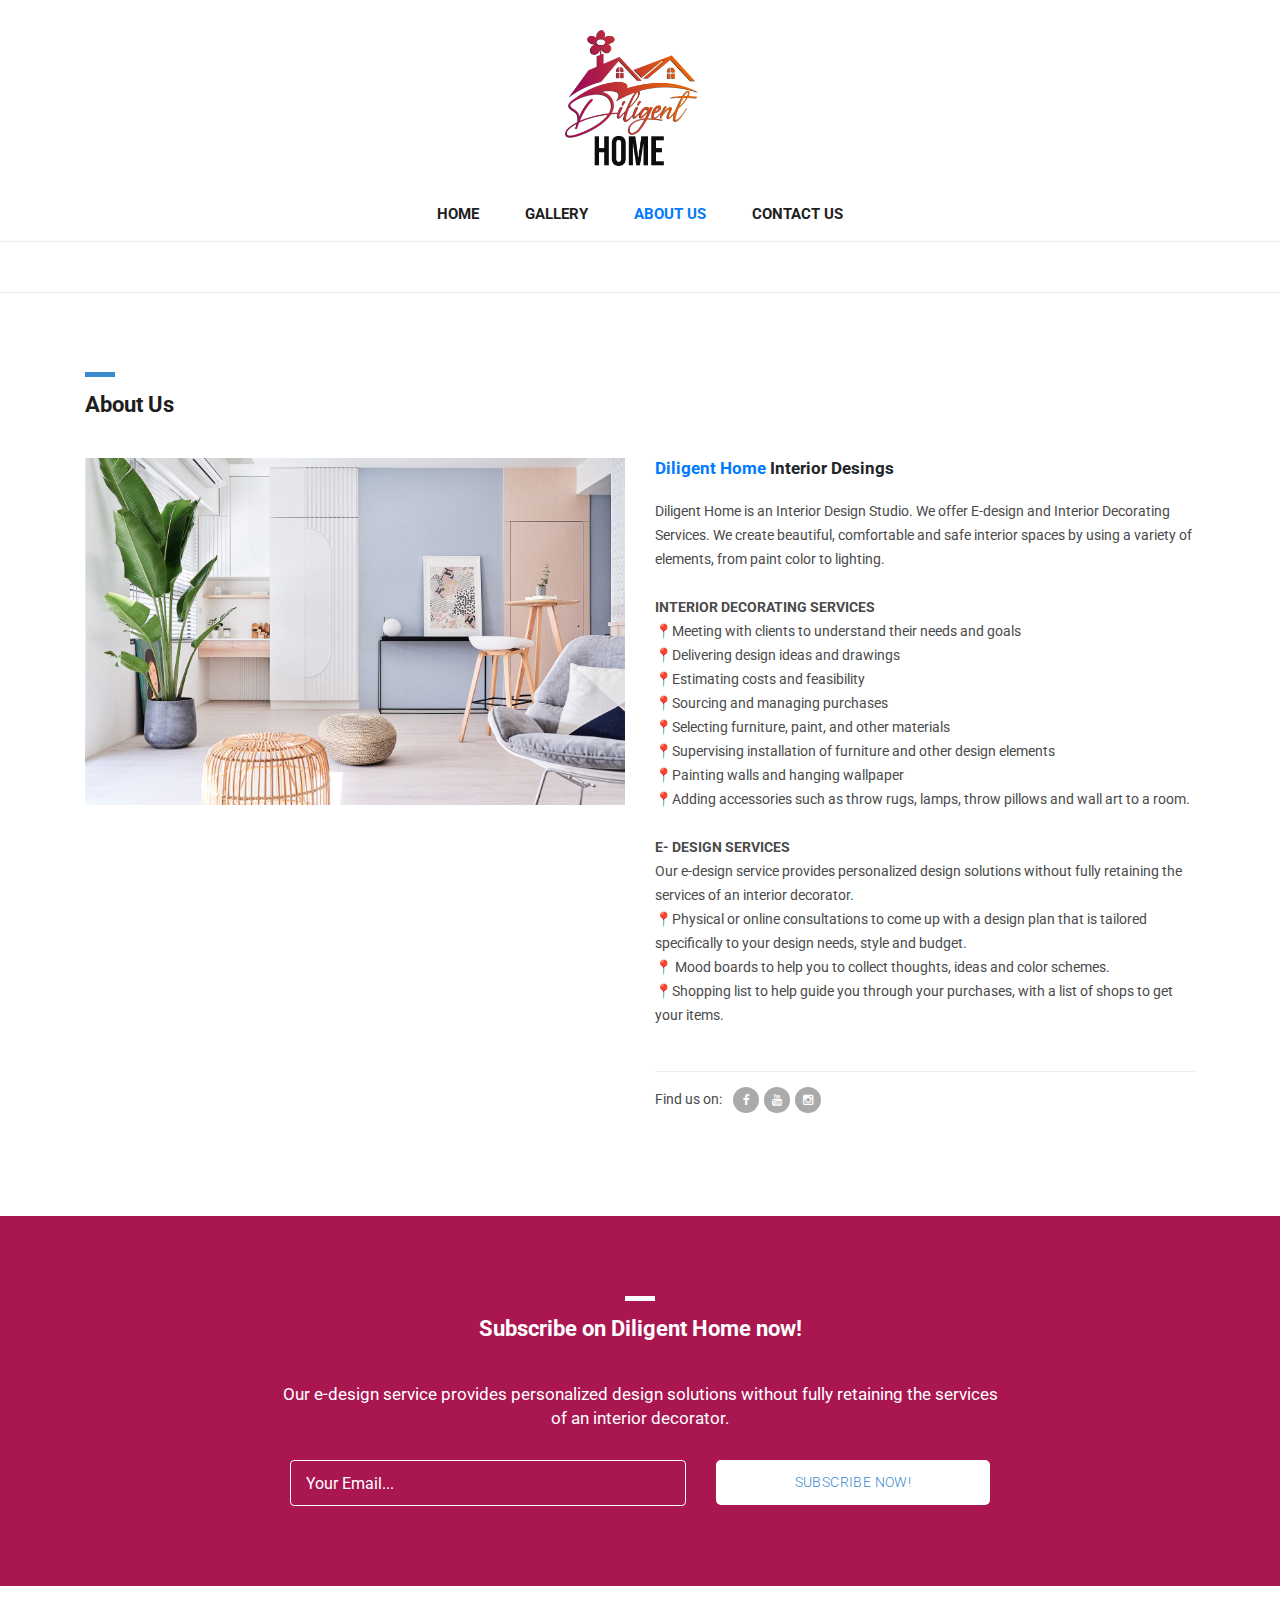
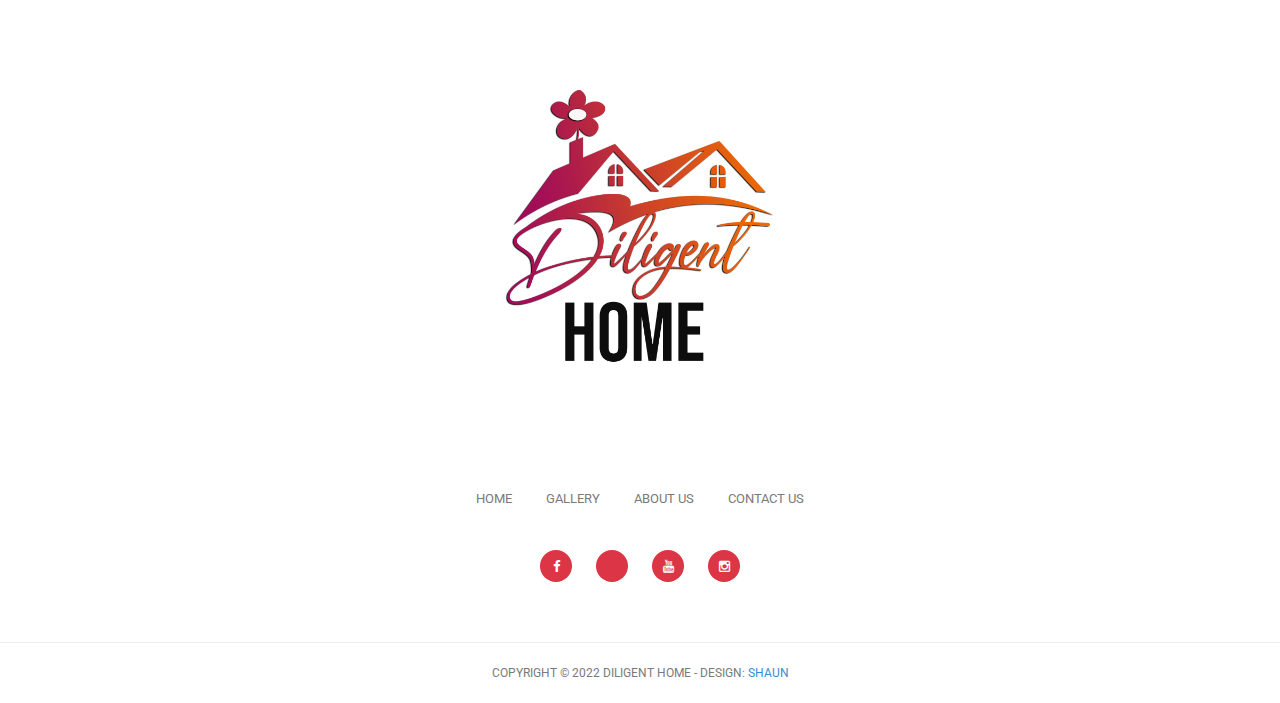
==== about.html @ 628de1bb "landingpage" ====
<!DOCTYPE html>
<html lang="en">

  <head>

    <meta charset="utf-8">
    <meta name="viewport" content="width=device-width, initial-scale=1, shrink-to-fit=no">
    <meta name="description" content="">
    <meta name="author" content="">
    <link href="https://fonts.googleapis.com/css?family=Roboto:100,300,400,500,700" rel="stylesheet">

    <title>Diligent Homes - Your cost friendly interior designer.</title>

    <!-- Bootstrap core CSS -->
    <link href="vendor/bootstrap/css/bootstrap.min.css" rel="stylesheet">


    <!-- Additional CSS Files -->
    <link rel="stylesheet" href="assets/css/fontawesome.css">
    <link rel="stylesheet" href="assets/css/tooplate-main.css">
    <link rel="stylesheet" href="assets/css/owl.css">
    <link rel="stylesheet" href="assets/css/flex-slider.css">
    <link href="assets/images/header-logo.png" rel="shortcut icon" type="image/x-icon" style="width: 70px;">
<!--
Tooplate 2114 Pixie
https://www.tooplate.com/view/2114-pixie
-->
  </head>

  <body>


    <!-- Navigation -->
    <nav class="navbar navbar-expand-lg navbar-dark bg-dark static-top">
      <div class="container">
        <a class="navbar-brand" href="#"><img src="assets/images/header-logo.png" alt="" style="width: 200px;
    margin-top: -25px;"></a>
        <button class="navbar-toggler" type="button" data-toggle="collapse" data-target="#navbarResponsive" aria-controls="navbarResponsive" aria-expanded="false" aria-label="Toggle navigation">
          <span class="navbar-toggler-icon"></span>
        </button>
        <div class="collapse navbar-collapse" id="navbarResponsive">
          <ul class="navbar-nav ml-auto">
            <li class="nav-item">
              <a class="nav-link" href="index.html">Home</a>
            </li>
            <li class="nav-item">
              <a class="nav-link" href="products.html">Gallery
                <span class="sr-only">(current)</span>
              </a>
            </li>
            <li class="nav-item active">
              <a class="nav-link" href="about.html">About Us</a>
              <span class="sr-only">(current)</span>
            </li>
            <li class="nav-item">
              <a class="nav-link" href="contact.html">Contact Us</a>
            </li>
          </ul>
        </div>
      </div>
    </nav>

    <!-- Page Content -->
    <!-- About Page Starts Here -->
    <div class="about-page">
      <div class="container">
        <div class="row">
          <div class="col-md-12">
            <div class="section-heading">
              <div class="line-dec"></div>
              <h1>About Us</h1>
            </div>
          </div>
          <div class="col-md-6">
            <div class="left-image">
              <img src="assets/images/new-10.jpg" alt="">
            </div>
          </div>
          <div class="col-md-6">
            <div class="right-content">
              <h4><a href="index.html">Diligent Home</a> Interior Desings</h4>
              <p>Diligent Home is an Interior Design Studio. We offer E-design and Interior Decorating Services. We create beautiful, comfortable and safe interior spaces by using a variety of elements, from paint color to lighting.</p>
              <br>
              <p><strong>INTERIOR DECORATING SERVICES</strong><br>
📍Meeting with clients to understand their needs and goals<br>
📍Delivering design ideas and drawings<br>
📍Estimating costs and feasibility<br>
📍Sourcing and managing purchases<br>
📍Selecting furniture, paint, and other materials<br>
📍Supervising installation of furniture and other design elements<br>
📍Painting walls and hanging wallpaper<br>
📍Adding accessories such as throw rugs, lamps, throw pillows and wall art to a room.<br>
</p>
              <br>
              <p><strong>E- DESIGN SERVICES</strong><br>
Our e-design service provides personalized design solutions without fully retaining the services of an interior decorator.<br>
📍Physical or online consultations to come up with a design plan that is tailored specifically to your design needs, style and budget.<br>
📍 Mood boards to help you to collect thoughts, ideas and color schemes.<br>
📍Shopping list to help guide you through your purchases, with a list of shops to get your items.</p>
              <br>
              <!-- <p><a rel="nofollow" href="https://www.tooplate.com/view/2114-pixie">Pixie HTML Template</a> can be converted into your desired CMS theme. You can use this Bootstrap v4.1.3 layout for any online shop. Please tell your friends about <a rel="nofollow" href="https://www.facebook.com/tooplate/">Tooplate</a>. Thank you.</p> -->
              <div class="share">
                <h6>Find us on: <span><a target="_blank" href="https://www.facebook.com/diligent.home"><i class="fa fa-facebook"></i></a><a target="_blank" href="https://bit.ly/34LnvI4"><i class="fa fa-youtube"></i></a><a target="_blank" href="http://instagram.com/diligent_home"><i class="fa fa-instagram"></i></a></span></h6>
              </div>
            </div>
          </div>
        </div>
      </div>
    </div>
    <!-- About Page Ends Here -->

    <!-- Subscribe Form Starts Here -->
    <div class="subscribe-form">
      <div class="container">
        <div class="row">
          <div class="col-md-12">
            <div class="section-heading">
              <div class="line-dec"></div>
              <h1>Subscribe on Diligent Home now!</h1>
            </div>
          </div>
          <div class="col-md-8 offset-md-2">
            <div class="main-content">
              <p>Our e-design service provides personalized design solutions without fully retaining the services of an interior decorator.</p>
              <div class="container">
                <form id="subscribe" action="" method="get">
                  <div class="row">
                    <div class="col-md-7">
                      <fieldset>
                        <input name="email" type="text" class="form-control" id="email"
                        onfocus="if(this.value == 'Your Email...') { this.value = ''; }"
                    	onBlur="if(this.value == '') { this.value = 'Your Email...';}"
                    	value="Your Email..." required="">
                      </fieldset>
                    </div>
                    <div class="col-md-5">
                      <fieldset>
                        <button type="submit" id="form-submit" class="button">Subscribe Now!</button>
                      </fieldset>
                    </div>
                  </div>
                </form>
              </div>
            </div>
          </div>
        </div>
      </div>
    </div>
    <!-- Subscribe Form Ends Here -->



    <!-- Footer Starts Here -->
    <div class="footer">
      <div class="container">
        <div class="row">
          <div class="col-md-12">
            <div class="logo">
              <img src="assets/images/header-logo.png" alt="">
            </div>
          </div>
          <div class="col-md-12">
            <div class="footer-menu">
              <ul>
                <li><a href="index.html">Home</a></li>
                <li><a href="products.html">Gallery</a></li>
                <li><a href="about.html">About Us</a></li>
                <li><a href="contact.html">Contact Us</a></li>
              </ul>
            </div>
          </div>
          <div class="col-md-12">
            <div class="social-icons">
              <ul>
                <li><a target="_blank" href="https://www.facebook.com/diligent.home"><i class="fa fa-facebook"></i></a></li>
                <li><a target="_blank" href="https://vm.tiktok.com/ZSeEJFFM6/"><i class="fa fa-tiktok"></i></a></li>
                <li><a target="_blank" href="https://bit.ly/34LnvI4"><i class="fa fa-youtube"></i></a></li>
                <li><a target="_blank" href="http://instagram.com/diligent_home"><i class="fa fa-instagram"></i></a></li>
              </ul>
            </div>
          </div>
        </div>
      </div>
    </div>
    <!-- Footer Ends Here -->


    <!-- Sub Footer Starts Here -->
    <div class="sub-footer">
      <div class="container">
        <div class="row">
          <div class="col-md-12">
            <div class="copyright-text">
              <p>Copyright &copy; 2022 Diligent Home - Design: <a target="_blank" rel="nofollow" href="https://compassionate-fermat-699624.netlify.app/">Shaun</a></p>
            </div>
          </div>
        </div>
      </div>
    </div>
    <!-- Sub Footer Ends Here -->


    <!-- Bootstrap core JavaScript -->
    <script src="vendor/jquery/jquery.min.js"></script>
    <script src="vendor/bootstrap/js/bootstrap.bundle.min.js"></script>


    <!-- Additional Scripts -->
    <script src="assets/js/custom.js"></script>
    <script src="assets/js/owl.js"></script>
    <script src="assets/js/isotope.js"></script>
    <script src="assets/js/flex-slider.js"></script>


    <script language = "text/Javascript">
      cleared[0] = cleared[1] = cleared[2] = 0; //set a cleared flag for each field
      function clearField(t){                   //declaring the array outside of the
      if(! cleared[t.id]){                      // function makes it static and global
          cleared[t.id] = 1;  // you could use true and false, but that's more typing
          t.value='';         // with more chance of typos
          t.style.color='#fff';
          }
      }
    </script>


  </body>

</html>
---- assets/css/tooplate-main.css ----
/*

Tooplate 2114 Pixie

https://www.tooplate.com/view/2114-pixie

*/

body {
	font-family: 'Roboto', sans-serif;
	transition: all 0.5s;
}
p {
	margin-bottom: 0px;
	font-size: 14px;
	color: #4a4a4a;
	line-height: 24px;
}
a {
	text-decoration: none!important;
}

.copyright-text {
	text-transform: uppercase;
}

.main-button a {
	background-color: #31ce66;
	border-radius: 5px;
	padding: 10px 15px;
	display: inline-block;
	color: #fff;
	font-size: 14px;
	text-transform: uppercase;
	font-weight: 300;
	letter-spacing: 0.4px;
	text-decoration: none;
	transition: all 0.5s;
}
.main-button a:hover {
	opacity: 0.7;
}
.section-heading {
	margin-top: 80px;
	margin-bottom: 40px;
}
.section-heading .line-dec {
	width: 30px;
	height: 5px;
	background-color: #3a8bcd;
}
.section-heading h1 {
	font-size: 22px;
	font-weight: 700;
	color: #1e1e1e;
	margin-top: 15px;
}

/* Pre Header Style */
#pre-header {
	background-color: #3a8bcd;
	text-align: center;
}
#pre-header span {
	color: #fff;
	font-size: 15px;
	padding: 10px 0px;
	display: inline-block;
}

/* Header Style */
.navbar .navbar-brand {
	text-align: center;
	width: 100%;
	position: relative;
	padding: 25px 0px;
}
.bg-dark {
	background-color: #fff!important;
	border-bottom: 1px solid #eee;
}
#navbarResponsive {
	z-index: 999;
	position: absolute;
	left: 50%;
	top: 105px;
	transform: translateX(-50%);
}
.navbar-dark .navbar-nav .nav-item {
	margin: 0px 15px;
}
.navbar-dark .navbar-nav .nav-link {
	text-transform: uppercase;
	font-size: 15px;
	font-weight: 700;
	color: #1e1e1e;
	transition: all 0.5s;
}
.navbar-dark .navbar-nav .nav-link:hover,
.navbar-dark .navbar-nav .active>.nav-link,
.navbar-dark .navbar-nav .nav-link.active,
.navbar-dark .navbar-nav .nav-link.show,
.navbar-dark .navbar-nav .show>.nav-link {
	color: #007bff;
}
.navbar:after {
	width: 100%;
	height: 1px;
	background-color: #eee;
	content: '';
	position: absolute;
	left: 0;
	bottom: -52px;
}
.navbar-dark .navbar-toggler-icon {
	background-image: none;
}
.navbar-dark .navbar-toggler {
	border-color: #dc3545;
	background-color: #dc3545;
	height: 50px;
	outline: none;
}
.navbar-dark .navbar-toggler-icon:after {
	content: '\f0c9';
	color: #FFF;
	font-size: 22px;
	line-height: 30px;
	font-family: 'FontAwesome';
}
/* Banner Style */
.banner {
	margin-top: 50px;
	background-image: url(../images/banner-bg.jpg);
	background-size: cover;
	background-repeat: no-repeat;
	padding: 150px 0px;
	background-position: center center;
}
.banner .caption {
	background-color: rgba(250,250,250,0.9);
	padding: 30px;
	max-width: 450px;
	border-radius: 15px;
  box-shadow: 5px 10px 18px #888888;
}
.banner .caption h2 {
	margin-top: 0px;
	margin-bottom: 15px;
	font-size: 24px;
	font-weight: 700;
	color: #1e1e1e;
}
.banner .caption .line-dec {
	width: 30px;
	height: 5px;
	background-color: #3a8bcd;
}
.banner .caption p {
	margin-top: 15px;
	margin-bottom: 20px;
}

/* Featured Style */
.featured-items {
	margin-bottom: 70px;
}
.featured-item {
	border-radius: 5px;
	border: 1px solid #eee;
	padding: 20px;
	transition: all 0.5s;
	border-radius: 15px;
  box-shadow: 1px 1px 9px #888888;
	margin-top: 15px;
}
.featured-item:hover {
	opacity: 0.9;
}
.featured-item img {
	width: 100%;
}
.featured-item h4 {
	font-size: 17px;
	font-weight: 700;
	color: #1e1e1e;
	margin-top: 15px;
	transition: all 0.5s;
}
.featured-item:hover h4 {
	color: #3a8bcd;
}
.featured-item h6 {
	color: #3a8bcd;
	font-size: 15px;
	font-weight: 700;
	margin-bottom: 0px;
}
.owl-theme .owl-dots {
	text-align: center;
	margin-top: 30px;
}
.owl-theme .owl-dots .owl-dot {
	outline: none;
}
.owl-theme .owl-dots .active span {
	background-color: #f70118!important;
}
.owl-theme .owl-dots .owl-dot span {
	background-color: #aaa;
	width: 8px;
	height: 8px;
	display: inline-block;
	margin: 0px 5px;
	outline: none;
}



/* Subscribe Style */
.subscribe-form {
	background-color: #a91650;
	padding: 80px 0px;
	text-align: center;
}
.subscribe-form .section-heading  {
	margin-top: 0px;
}
.subscribe-form .section-heading h1 {
	color: #fff;
}
.subscribe-form .section-heading .line-dec {
	background-color: #fff;
	margin: 0 auto;
}
.subscribe-form .main-content p {
	font-size: 17px;
	color: #fff;
	margin-bottom: 30px;
}
.subscribe-form .main-content form  {
	color: #fff;
	display: inline;
}
.subscribe-form .main-content form input {
	display: inline;
}
.subscribe-form .main-content form input {
	width: 100%;
	height: 46px;
	border: 1px solid #fff;
	background-color: transparent;
	padding-left: 15px;
	color: #fff;
	outline: none;
}
.subscribe-form .main-content form button:focus {
	color: #fff!important;
}
.subscribe-form .main-content form button {
	width: 100%;
	height: 45px;
	cursor: pointer;
	background-color: #fff;
	outline: none;
	border-radius: 5px;
	padding: 10px 15px;
	display: inline-block;
	color: #3a8bcd;
	font-size: 14px;
	text-transform: uppercase;
	font-weight: 300;
	letter-spacing: 0.4px;
	text-decoration: none;
	transition: all 0.5s;
	box-shadow: none;
	border: none;
}
.subscribe-form .main-content form button:hover {
    width: 100%;
    height: 45px;
    cursor: pointer;
    background-color: transparent;
    outline: none;
    border: 1px solid #fff;
    border-radius: 5px;
    padding: 10px 15px;
    display: inline-block;
    color: #fff;
    font-size: 14px;
    text-transform: uppercase;
    font-weight: 300;
    letter-spacing: 0.4px;
    text-decoration: none;
    transition: all 0.5s;
    box-shadow: none;
    /* border: none; */
}


/* Footer Style */
.footer {
	text-align: center;
}
.footer ul {
	padding: 0px;
	margin: 0px;
}
.footer ul li {
	list-style: none;
	display: inline-block;
}
.footer .logo img {
	max-width: 100%;
	width: 400px;
	margin-top: 60px;
	margin-bottom: 40px;
}
.footer .footer-menu {
	margin-bottom: 40px;
}
.footer .footer-menu ul li {
	margin: 0px 15px;
}
.footer .footer-menu a {
	font-size: 13px;
	color: #7a7a7a;
	text-transform: uppercase;
	transition: all 0.5s;
}
.footer .footer-menu a:hover {
	color: #3a8bcd;
	text-decoration: none;
}
.footer .social-icons {
	margin-bottom: 60px;
}
.footer .social-icons ul li {
	margin: 0px 10px;
}
.footer .social-icons a {
	width: 32px;
	height: 32px;
	color: #fff;
	background-color: #dc3545;
	text-align: center;
	display: inline-block;
	line-height: 33px;
	border-radius: 50%;
	font-size: 13px;
	transition: all 0.5s;
}
.footer .social-icons a:hover {
	background-color: #3a8bcd;
}

/* Sub Footer Style */
.sub-footer {
	border-top: 1px solid #eee;
	text-align: center;
}
.sub-footer p {
	font-size: 12px;
	color: #7a7a7a;
	line-height: 60px;
}
.sub-footer a {
	color: #3a8bcd;
	text-decoration: none;
}

/* Featured Page Style */
.featured-page {
	margin-top: 130px;
	margin-bottom: 40px;
}
.featured-page .section-heading {
	margin-top: 0px;
	margin-bottom: 0px;
}
.featured-page #filters {
	margin-top: 15px;
	text-align: right;
}
.featured .featured-item {
	margin-bottom: 30px;
	text-decoration: none;
}
.featured .featured-item h4 {
	transition: all 0.5s;
}
.featured .featured-item:hover h4 {
	color: #3a8bcd;
}
#filter button {
	outline: none;
}
#filter .btn-primary.focus,
.btn-primary:focus {
	color: #3a8bcd!important;
	box-shadow: none!important;
}
#filters .btn-primary {
	color: #1e1e1e;
	border: none;
	font-size: 15px;
	font-weight: 700;
	background-color: transparent;
}
/* Isotope Transitions
------------------------------- */
.isotope,
.isotope .item {
  -webkit-transition-duration: 0.8s;
     -moz-transition-duration: 0.8s;
      -ms-transition-duration: 0.8s;
       -o-transition-duration: 0.8s;
          transition-duration: 0.8s;
}

.isotope {
  -webkit-transition-property: height, width;
     -moz-transition-property: height, width;
      -ms-transition-property: height, width;
       -o-transition-property: height, width;
          transition-property: height, width;
}

.isotope .item {
  -webkit-transition-property: -webkit-transform, opacity;
     -moz-transition-property:    -moz-transform, opacity;
      -ms-transition-property:     -ms-transform, opacity;
       -o-transition-property:         top, left, opacity;
          transition-property:         transform, opacity;
}

.page-navigation ul {
	text-align: center;
	border-top: 1px solid #eee;
	padding: 30px  0px 0px 0px;
	margin: 0px 0px 80px 0px;
}
.page-navigation ul li {
	display: inline-block;
}
.page-navigation ul li a {
	width: 40px;
	height: 40px;
	display: inline-block;
	text-align: center;
	line-height: 38px;
	border: 1px solid #eee;
	border-radius: 5px;
	font-weight: 700;
	color: #1e1e1e;
	font-size: 15px;
	text-decoration: none;
	transition: all 0.5s;
}
.page-navigation ul li a:hover,
.page-navigation ul li.current-page a {
	background-color: #3a8bcd;
	border-color: #3a8bcd;
	color: #fff;
}



/* Single Product Style */
.single-product .product-slider {
	padding: 20px;
	border: 1px solid #eee!important;
	border-radius: 5px;
}
.flexslider {
	border: none!important;
}
#carousel {
	margin-top: 20px;
}
#carousel .slides li {
	width: 150px!important;
}
.single-product .right-content h4 {
	font-size: 17px;
	font-weight: 700;
	margin-top: 0px;
}
.single-product .right-content h6 {
	color: #3a8bcd;
	font-size: 17px;
	font-weight: 700;
	margin-top: 10px;
}
.single-product .right-content p {
	margin-top: 20px;
	margin-bottom: 30px;
}
.single-product .right-content span {
	font-size: 14px;
	color: #3a8bcd;
	font-weight: 500;
	display: inline-block;
	margin-bottom: 15px;
}
.single-product .right-content label {
	font-size: 14px;
	color: #4a4a4a;
}
.single-product .right-content .quantity-text {
	margin-left: 10px;
	width: 44px;
	height: 44px;
	line-height: 42px;
	font-size: 14px;
	font-weight: 700;
	color: #4a4a4a;
	display: inline-block;
	text-align: center;
	outline: none;
	border: 1px solid #eee;
}
.single-product .right-content .button {
	margin-left: 15px;
	cursor: pointer;
	background-color: #3a8bcd;
	outline: none;
	border-radius: 5px;
	padding: 10px 15px;
	display: inline-block;
	color: #fff;
	font-size: 14px;
	text-transform: uppercase;
	font-weight: 300;
	letter-spacing: 0.4px;
	text-decoration: none;
	transition: all 0.5s;
	box-shadow: none;
	border: none;
}
.single-product .right-content .down-content span {
	margin-bottom: 0px;
	display: inline-block;
	margin-left: 8px;
	color: #aaa;
}
.single-product .right-content .down-content span a {
	color: #aaa;
	font-weight: 400;
	margin-left: 4px;
	transition: all 0.5s;
}
.single-product .right-content .down-content span a:hover {
	color: #3a8bcd;
}
.single-product .right-content .down-content span a:hover i {
	background-color: #3a8bcd;
}
.single-product .right-content .down-content span a i {
	transition: all 0.5s;
	background-color: #aaa;
	width: 26px;
	height: 26px;
	display: inline-block;
	text-align: center;
	line-height: 26px;
	border-radius: 50%;
	color: #fff;
	font-size: 12px;
	margin-right: 5px;
}
.single-product .right-content .down-content .categories {
	border-top: 1px solid #eee;
	margin-top: 30px;
	padding: 10px 0px;
}
.single-product .right-content .down-content .share {
	border-top: 1px solid #eee;
	padding: 10px 0px;
}
.single-product .right-content .down-content h6 {
	font-size: 14px;
	color: #4a4a4a;
	font-weight: 400;
}



/* About Us Style */
.about-page {
	margin-top: 50px;
    margin-bottom: 80px;
}
.about-page .right-content h4 {
	font-size: 17px;
	font-weight: 700;
	margin-top: 0px;
	margin-bottom: 20px;
}
.about-page .left-image img {
	max-width: 100%;
}
.about-page .right-content span {
	display: inline-block;
	margin-left: 8px;
}
.about-page .right-content span a i {
	transition: all 0.5s;
	background-color: #aaa;
	width: 26px;
	height: 26px;
	display: inline-block;
	text-align: center;
	line-height: 26px;
	border-radius: 50%;
	color: #fff;
	font-size: 12px;
	margin-right: 5px;
}
.about-page .right-content .share {
	margin-top: 20px;
	border-top: 1px solid #eee;
	padding: 15px 0px;
}
.about-page .right-content h6 {
	font-size: 14px;
	color: #4a4a4a;
	font-weight: 400;
}
.about-page .right-content span a:hover i {
	background-color: #3a8bcd;
}




/* Contact Page Style */
.contact-page {
	margin-top: 50px;
    margin-bottom: 80px;
}
.contact-page .right-content input,
.contact-page .right-content textarea {
	border-radius: 0px;
	outline: none;
	box-shadow: none;
	font-size: 14px;
	margin-bottom: 30px;
}
.contact-page .right-content input {
	height: 44px;
	line-height: 44px;
}
.contact-page .right-content textarea {
	height: 200px;
	max-height: 280px;
}
.contact-page .right-content span {
	display: inline-block;
	margin-left: 8px;
}
.contact-page .right-content span a i {
	transition: all 0.5s;
	background-color: #aaa;
	width: 26px;
	height: 26px;
	display: inline-block;
	text-align: center;
	line-height: 26px;
	border-radius: 50%;
	color: #fff;
	font-size: 12px;
	margin-right: 5px;
}
.contact-page .right-content .share {
	margin-top: 30px;
	border-top: 1px solid #eee;
	padding: 15px 0px;
}
.contact-page .right-content h6 {
	font-size: 14px;
	color: #4a4a4a;
	font-weight: 400;
}
.contact-page .right-content span a:hover i {
	background-color: #3a8bcd;
}
.contact-page .right-content .button {
	cursor: pointer;
	background-color: #dc3545;
	outline: none;
	border-radius: 5px;
	padding: 10px 15px;
	display: inline-block;
	color: #fff;
	font-size: 14px;
	text-transform: uppercase;
	font-weight: 300;
	letter-spacing: 0.4px;
	text-decoration: none;
	transition: all 0.5s;
	box-shadow: none;
	border: none;
}






/* Responsive Style */
@media (max-width: 991px) {

	.subscribe-form .main-content form button {
    width: 100%;
    height: 45px;
    cursor: pointer;
    background-color: #fff;
    outline: none;
    border-radius: 5px;
    padding: 10px 15px;
    display: inline-block;
    color: #3a8bcd;
    font-size: 14px;
    text-transform: uppercase;
    font-weight: 300;
    letter-spacing: 0.4px;
    text-decoration: none;
    transition: all 0.5s;
    box-shadow: none;
    border: none;
    /* top: 10px; */
    margin-top: 14px;
	}

	.banner {
		border-top: none;
		margin-top: 0px;
	}
	.navbar .navbar-brand {
		width: auto;
	}
	.navbar:after {
		display: none;
	}
	#navbarResponsive {
	    z-index: 99999;
	    position: absolute;
	    top: 150px;
	    width: 100%;
	    text-align: center;
	    background-color: rgba(250,250,250,0.95);
	    box-shadow: 0px 10px 10px rgba(0,0,0,0.1);
	}
	.navbar-dark .navbar-nav .nav-item {
		border-bottom: 1px solid #eee;
	}
	.navbar-dark .navbar-nav .nav-item:last-child {
		border-bottom: none;
	}
	.navbar-dark .navbar-nav .nav-link {
		padding: 15px 0px;
	}
	.featured-page #filters {
		text-align: right;
	}
	.single-product .right-content {
		margin-top: 30px;
	}
	.about-page .right-content {
		margin-top: 30px;
	}
	.contact-page .right-content {
		margin-top: 30px;
	}
	.contact-page .right-content .col-md-6,
	.contact-page .right-content .col-md-12 {
		padding: 0px;
	}
	.featured-page {
		margin-top: 80px;
	}
	.about-page,
	.contact-page {
		margin-top: 0px;
	}

}

@media (max-width: 767px) {

	.subscribe-form .main-content form input.button {
		margin-top: 20px;
	}
	.featured-page #filters {
		margin-top: 15px;
		text-align: left;
	}

}
.main-button {
    margin-top: 10px;
    margin-left: 16px;
}
@media (max-width: 767px) {
	.main-button {
	    margin-top: 10px;
	    margin-left: 0px;
	}
}
---- assets/css/flex-slider.css ----
/*
 * jQuery FlexSlider v2.7.1
 * http://www.woothemes.com/flexslider/
 *
 * Copyright 2012 WooThemes
 * Free to use under the GPLv2 and later license.
 * http://www.gnu.org/licenses/gpl-2.0.html
 *
 * Contributing author: Tyler Smith (@mbmufffin)
 *
 */
/* ====================================================================================================================
 * FONT-FACE
 * ====================================================================================================================*/
@font-face {
  font-family: 'flexslider-icon';
  src: url('../fonts/flexslider-icon.eot');
  src: url('../fonts/flexslider-icon.eot?#iefix') format('embedded-opentype'), url('../fonts/flexslider-icon.woff') format('woff'), url('../fonts/flexslider-icon.ttf') format('truetype'), url('../fonts/flexslider-icon.svg#flexslider-icon') format('svg');
  font-weight: normal;
  font-style: normal;
}
/* ====================================================================================================================
 * RESETS
 * ====================================================================================================================*/
.flex-container a:hover,
.flex-slider a:hover {
  outline: none;
}
.slides,
.slides > li,
.flex-control-nav,
.flex-direction-nav {
  margin: 0;
  padding: 0;
  list-style: none;
}
.flex-pauseplay span {
  text-transform: capitalize;
}
/* ====================================================================================================================
 * BASE STYLES
 * ====================================================================================================================*/
.flexslider {
  margin: 0;
  padding: 0;
}
.flexslider .slides > li {
  display: none;
  -webkit-backface-visibility: hidden;
}
.flexslider .slides img {
  width: 100%;
  display: block;
}
.flexslider .slides:after {
  content: "\0020";
  display: block;
  clear: both;
  visibility: hidden;
  line-height: 0;
  height: 0;
}
html[xmlns] .flexslider .slides {
  display: block;
}
* html .flexslider .slides {
  height: 1%;
}
.no-js .flexslider .slides > li:first-child {
  display: block;
}
/* ====================================================================================================================
 * DEFAULT THEME
 * ====================================================================================================================*/
.flexslider {
  margin: 0;
  background: #fff;
  border: 4px solid #fff;
  position: relative;
  zoom: 1;
  -webkit-border-radius: 4px;
  -moz-border-radius: 4px;
  border-radius: 4px;
  -webkit-box-shadow: '' 0 1px 4px rgba(0, 0, 0, 0.2);
  -moz-box-shadow: '' 0 1px 4px rgba(0, 0, 0, 0.2);
  -o-box-shadow: '' 0 1px 4px rgba(0, 0, 0, 0.2);
  box-shadow: '' 0 1px 4px rgba(0, 0, 0, 0.2);
}
.flexslider .slides {
  zoom: 1;
}
.flexslider .slides img {
  height: auto;
  -moz-user-select: none;
}
.flex-viewport {
  max-height: 2000px;
  -webkit-transition: all 1s ease;
  -moz-transition: all 1s ease;
  -ms-transition: all 1s ease;
  -o-transition: all 1s ease;
  transition: all 1s ease;
}
.loading .flex-viewport {
  max-height: 300px;
}
@-moz-document url-prefix() {
  .loading .flex-viewport {
    max-height: none;
  }
}
.carousel li {
  margin-right: 5px;
}
.flex-direction-nav {
  *height: 0;
}
.flex-direction-nav a {
  text-decoration: none;
  display: block;
  width: 40px;
  height: 40px;
  line-height: 40px;
  margin: -20px 0 0;
  position: absolute;
  top: 50%;
  z-index: 10;
  overflow: hidden;
  opacity: 0;
  cursor: pointer;
  color: rgba(0, 0, 0, 0.8);
  text-shadow: 1px 1px 0 rgba(255, 255, 255, 0.3);
  -webkit-transition: all 0.3s ease-in-out;
  -moz-transition: all 0.3s ease-in-out;
  -ms-transition: all 0.3s ease-in-out;
  -o-transition: all 0.3s ease-in-out;
  transition: all 0.3s ease-in-out;
}
.flex-direction-nav a:before {
  font-family: "flexslider-icon";
  font-size: 26px;
  display: inline-block;
  content: '\f001';
  color: rgba(0, 0, 0, 0.8);
  text-shadow: 1px 1px 0 rgba(255, 255, 255, 0.3);
}
.flex-direction-nav a.flex-next:before {
  content: '\f002';
}
.flex-direction-nav .flex-prev {
  left: -50px;
}
.flex-direction-nav .flex-next {
  right: -50px;
  text-align: right;
}
.flexslider:hover .flex-direction-nav .flex-prev {
  opacity: 0.7;
  left: 10px;
}
.flexslider:hover .flex-direction-nav .flex-prev:hover {
  opacity: 1;
}
.flexslider:hover .flex-direction-nav .flex-next {
  opacity: 0.7;
  right: 10px;
}
.flexslider:hover .flex-direction-nav .flex-next:hover {
  opacity: 1;
}
.flex-direction-nav .flex-disabled {
  opacity: 0!important;
  filter: alpha(opacity=0);
  cursor: default;
  z-index: -1;
}
.flex-pauseplay a {
  display: block;
  width: 20px;
  height: 20px;
  position: absolute;
  bottom: 5px;
  left: 10px;
  opacity: 0.8;
  z-index: 10;
  overflow: hidden;
  cursor: pointer;
  color: #000;
}
.flex-pauseplay a:before {
  font-family: "flexslider-icon";
  font-size: 20px;
  display: inline-block;
  content: '\f004';
}
.flex-pauseplay a:hover {
  opacity: 1;
}
.flex-pauseplay a.flex-play:before {
  content: '\f003';
}
.flex-control-nav {
  width: 100%;
  position: absolute;
  bottom: -40px;
  text-align: center;
}
.flex-control-nav li {
  margin: 0 6px;
  display: inline-block;
  zoom: 1;
  *display: inline;
}
.flex-control-paging li a {
  width: 11px;
  height: 11px;
  display: block;
  background: #666;
  background: rgba(0, 0, 0, 0.5);
  cursor: pointer;
  text-indent: -9999px;
  -webkit-box-shadow: inset 0 0 3px rgba(0, 0, 0, 0.3);
  -moz-box-shadow: inset 0 0 3px rgba(0, 0, 0, 0.3);
  -o-box-shadow: inset 0 0 3px rgba(0, 0, 0, 0.3);
  box-shadow: inset 0 0 3px rgba(0, 0, 0, 0.3);
  -webkit-border-radius: 20px;
  -moz-border-radius: 20px;
  border-radius: 20px;
}
.flex-control-paging li a:hover {
  background: #333;
  background: rgba(0, 0, 0, 0.7);
}
.flex-control-paging li a.flex-active {
  background: #000;
  background: rgba(0, 0, 0, 0.9);
  cursor: default;
}
.flex-control-thumbs {
  margin: 5px 0 0;
  position: static;
  overflow: hidden;
}
.flex-control-thumbs li {
  width: 25%;
  float: left;
  margin: 0;
}
.flex-control-thumbs img {
  width: 100%;
  height: auto;
  display: block;
  opacity: .7;
  cursor: pointer;
  -moz-user-select: none;
  -webkit-transition: all 1s ease;
  -moz-transition: all 1s ease;
  -ms-transition: all 1s ease;
  -o-transition: all 1s ease;
  transition: all 1s ease;
}
.flex-control-thumbs img:hover {
  opacity: 1;
}
.flex-control-thumbs .flex-active {
  opacity: 1;
  cursor: default;
}
/* ====================================================================================================================
 * RESPONSIVE
 * ====================================================================================================================*/
@media screen and (max-width: 860px) {
  .flex-direction-nav .flex-prev {
    opacity: 1;
    left: 10px;
  }
  .flex-direction-nav .flex-next {
    opacity: 1;
    right: 10px;
  }
}
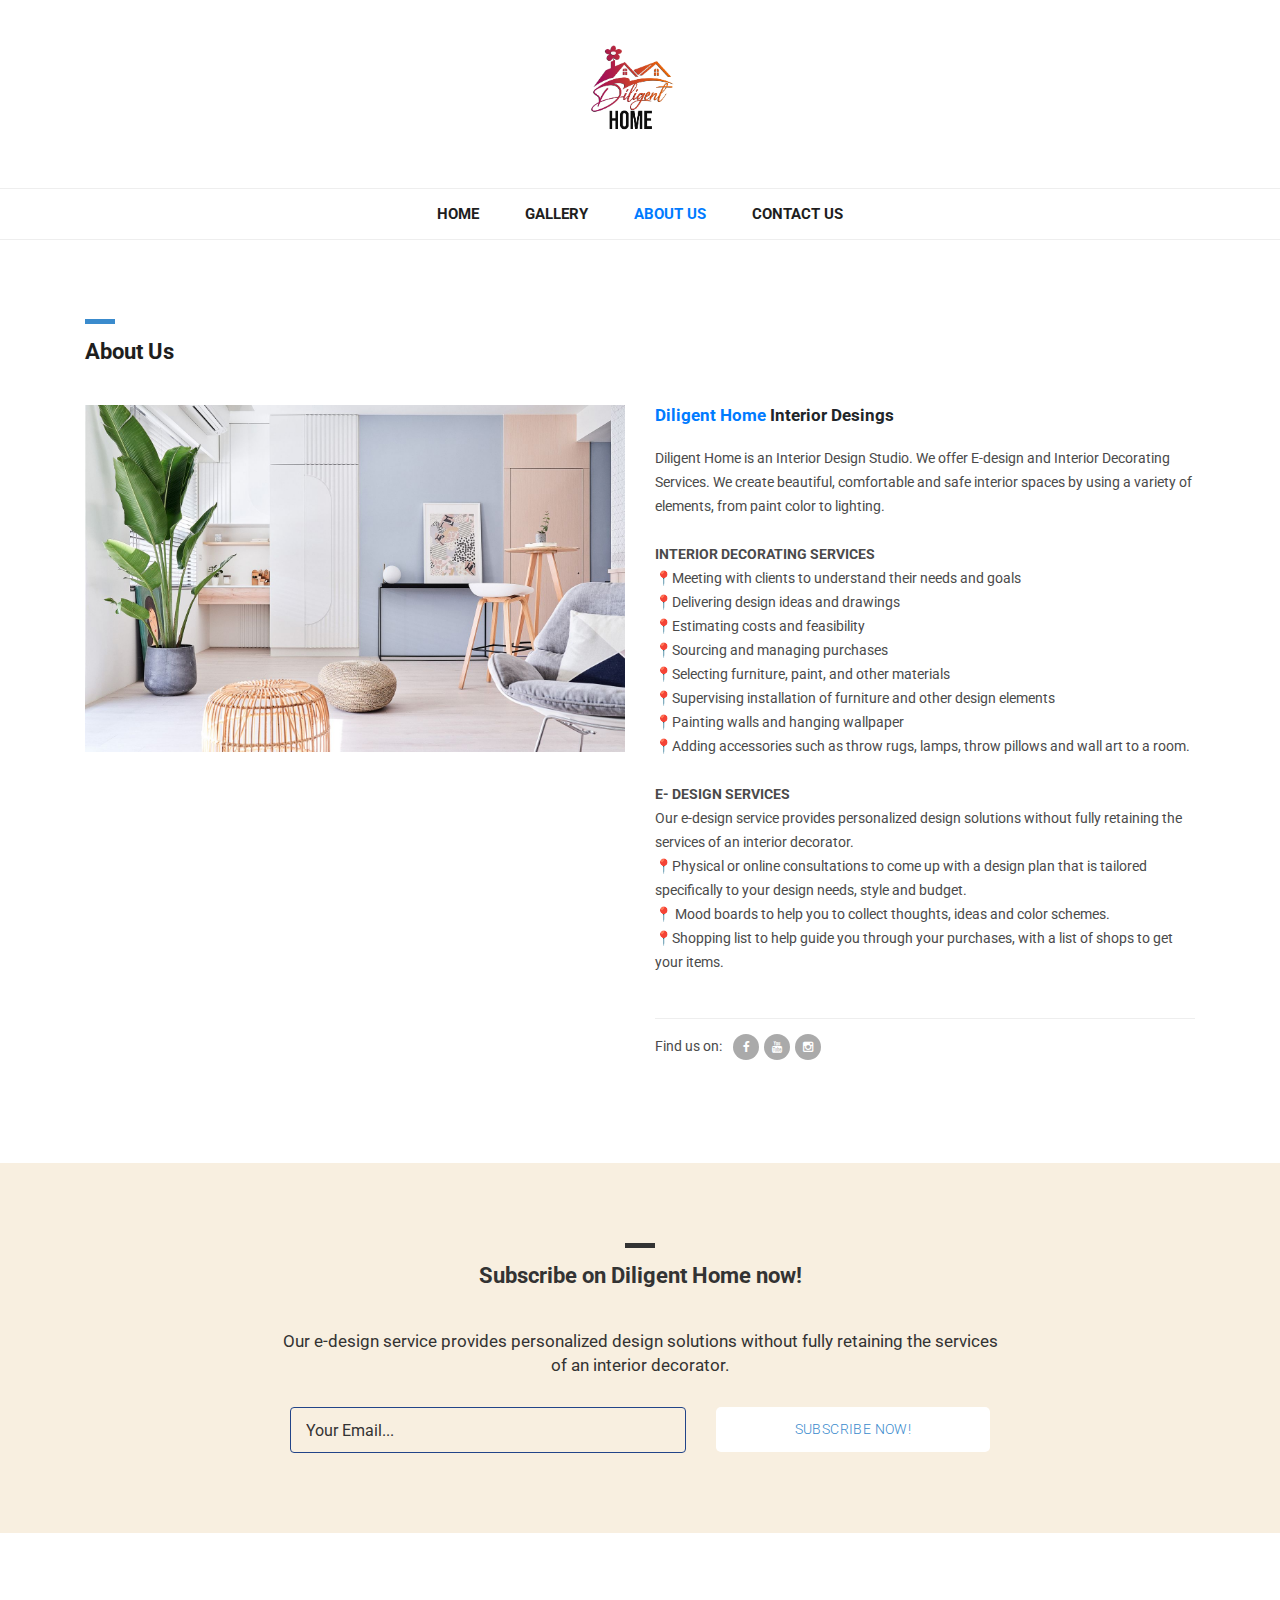
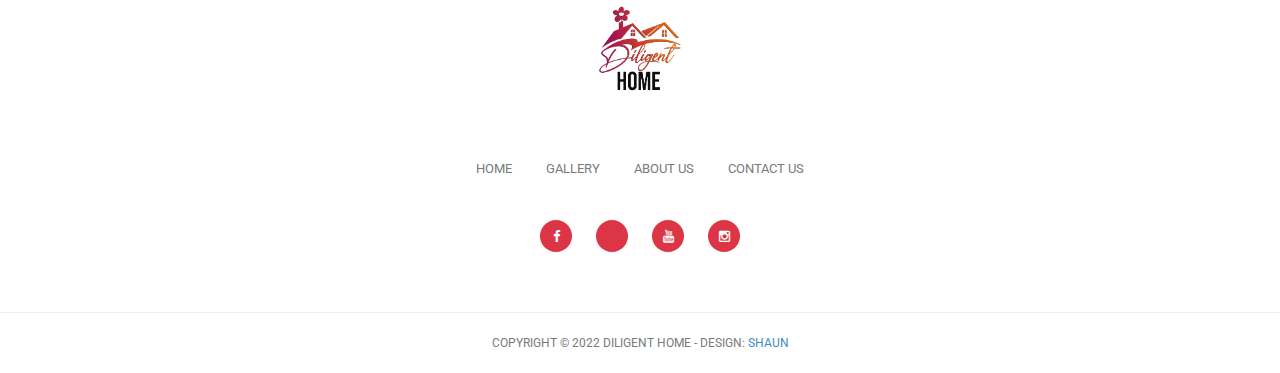
==== commit 9c4d26d2: "logo" ====
--- a/about.html
+++ b/about.html
@@ -33,8 +33,8 @@
     <!-- Navigation -->
     <nav class="navbar navbar-expand-lg navbar-dark bg-dark static-top">
       <div class="container">
-        <a class="navbar-brand" href="#"><img src="assets/images/header-logo.png" alt="" style="width: 200px;
-    margin-top: -25px;"></a>
+        <a class="navbar-brand" href="#"><img src="assets/images/header-logo.png" alt="" style="width: 123px;
+    margin-top: -1px;"></a>
         <button class="navbar-toggler" type="button" data-toggle="collapse" data-target="#navbarResponsive" aria-controls="navbarResponsive" aria-expanded="false" aria-label="Toggle navigation">
           <span class="navbar-toggler-icon"></span>
         </button>
--- a/assets/css/tooplate-main.css
+++ b/assets/css/tooplate-main.css
@@ -219,7 +219,7 @@
 
 /* Subscribe Style */
 .subscribe-form {
-	background-color: #a91650;
+	background-color: #f8efe0;
 	padding: 80px 0px;
 	text-align: center;
 }
@@ -227,15 +227,15 @@
 	margin-top: 0px;
 }
 .subscribe-form .section-heading h1 {
-	color: #fff;
+	color: #333;
 }
 .subscribe-form .section-heading .line-dec {
-	background-color: #fff;
+	background-color: #333;
 	margin: 0 auto;
 }
 .subscribe-form .main-content p {
 	font-size: 17px;
-	color: #fff;
+	color: #333;
 	margin-bottom: 30px;
 }
 .subscribe-form .main-content form  {
@@ -248,10 +248,10 @@
 .subscribe-form .main-content form input {
 	width: 100%;
 	height: 46px;
-	border: 1px solid #fff;
+	border: 1px solid #248;
 	background-color: transparent;
 	padding-left: 15px;
-	color: #fff;
+	color: #333;
 	outline: none;
 }
 .subscribe-form .main-content form button:focus {
@@ -312,7 +312,7 @@
 }
 .footer .logo img {
 	max-width: 100%;
-	width: 400px;
+	width: 123px;
 	margin-top: 60px;
 	margin-bottom: 40px;
 }
@@ -715,12 +715,12 @@
     width: 100%;
     height: 45px;
     cursor: pointer;
-    background-color: #fff;
+    background-color: #e93d16;
     outline: none;
     border-radius: 5px;
     padding: 10px 15px;
     display: inline-block;
-    color: #3a8bcd;
+    color: #fff;
     font-size: 14px;
     text-transform: uppercase;
     font-weight: 300;
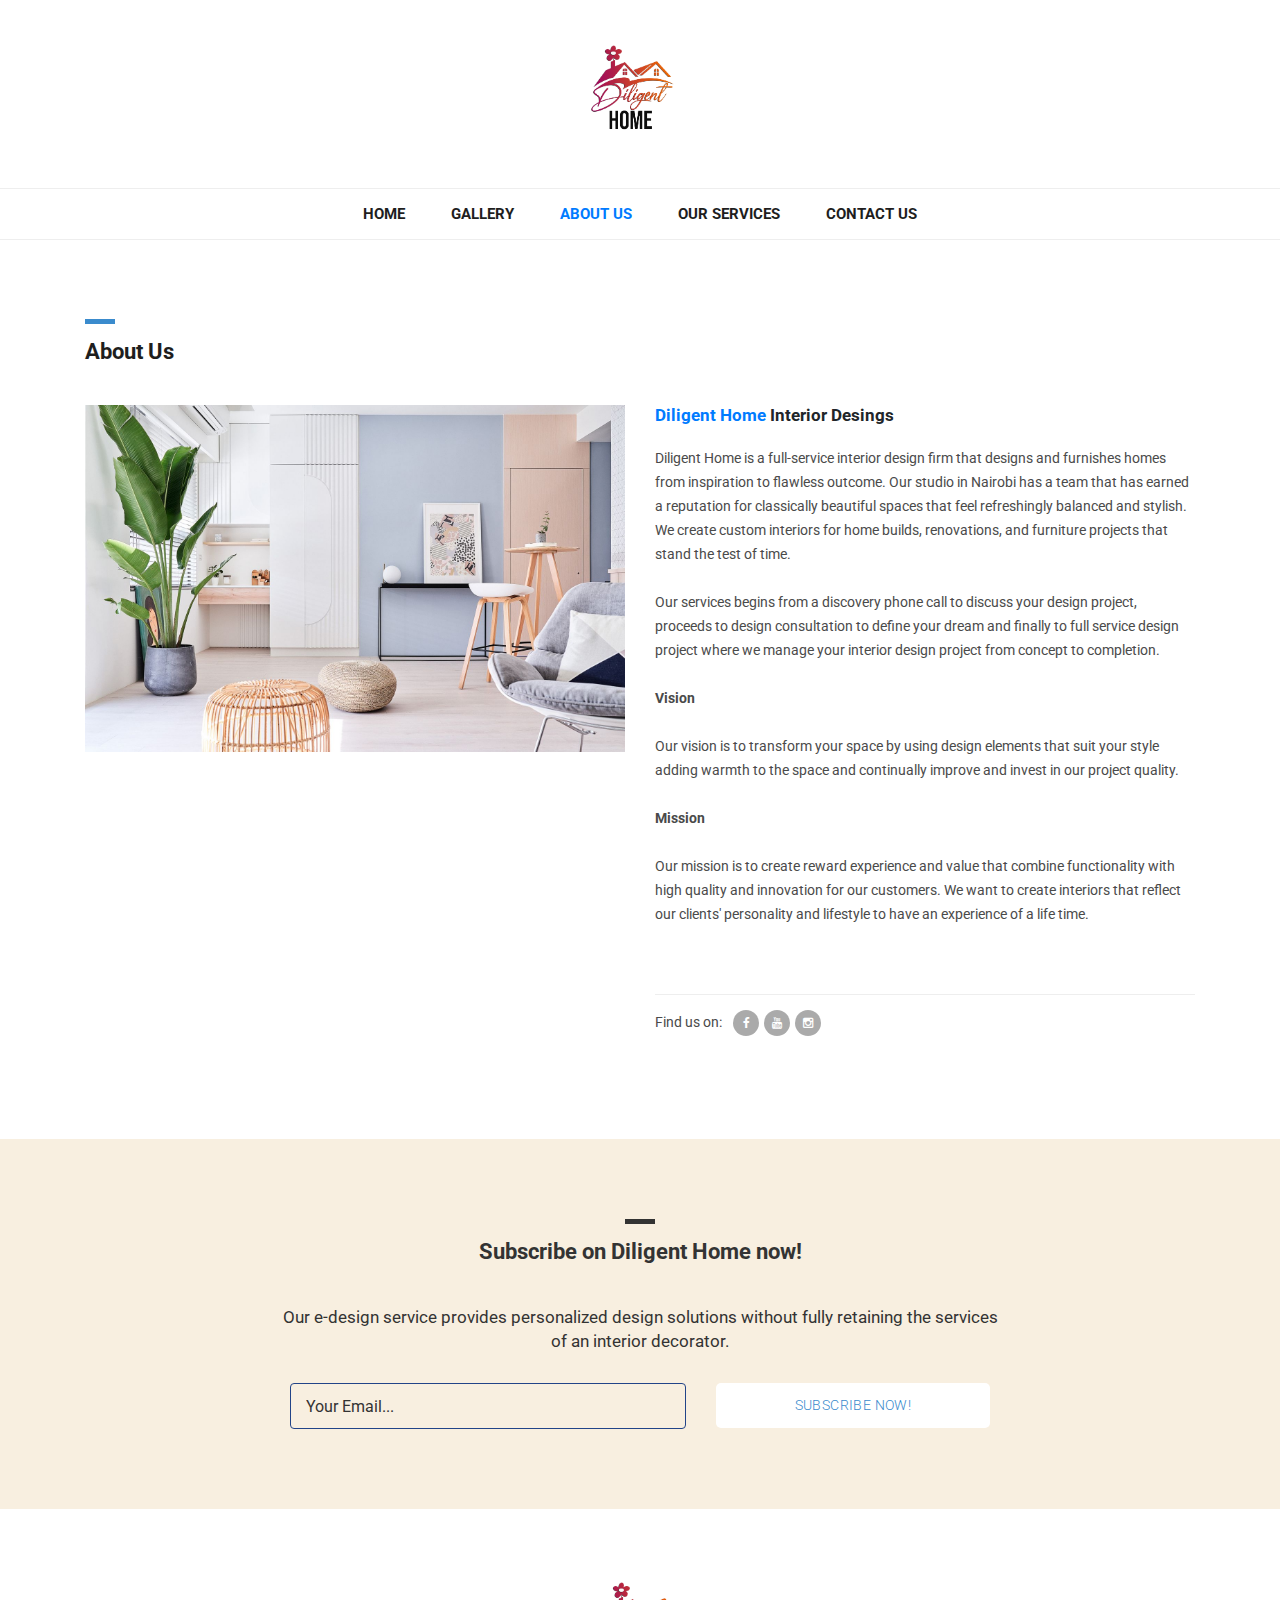
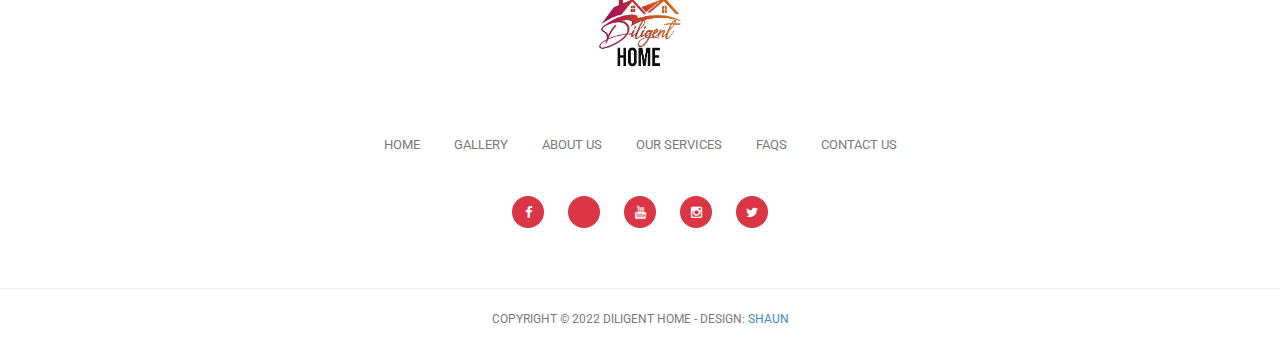
==== commit 5c64bf4e: "changes" ====
--- a/about.html
+++ b/about.html
@@ -10,6 +10,11 @@
     <link href="https://fonts.googleapis.com/css?family=Roboto:100,300,400,500,700" rel="stylesheet">
 
     <title>Diligent Homes - Your cost friendly interior designer.</title>
+    <!-- Social Media -->
+    <meta content="Diligent Home - Your cost friendly interior designer.<" property="og:title">
+    <meta content="Recreate your living space into a living wonder at a very affordable price. Embrace the new clasic design offered by Diligent Home." property="og:description">
+    <meta content="images/header-logo.png" property="og:image">
+    <meta property="og:type" content="website">
 
     <!-- Bootstrap core CSS -->
     <link href="vendor/bootstrap/css/bootstrap.min.css" rel="stylesheet">
@@ -53,6 +58,10 @@
               <span class="sr-only">(current)</span>
             </li>
             <li class="nav-item">
+              <a class="nav-link" href="ourservices.html">Our Services</a>
+              <span></span>
+            </li>
+            <li class="nav-item">
               <a class="nav-link" href="contact.html">Contact Us</a>
             </li>
           </ul>
@@ -79,9 +88,24 @@
           <div class="col-md-6">
             <div class="right-content">
               <h4><a href="index.html">Diligent Home</a> Interior Desings</h4>
-              <p>Diligent Home is an Interior Design Studio. We offer E-design and Interior Decorating Services. We create beautiful, comfortable and safe interior spaces by using a variety of elements, from paint color to lighting.</p>
+              <p>Diligent Home is a full-service interior design firm that designs and furnishes homes from inspiration to flawless outcome. 
+                Our studio in Nairobi has a team that has earned a reputation for classically beautiful spaces that feel refreshingly 
+                balanced and stylish. 
+                We create custom interiors for home builds, renovations, and furniture projects that stand the test of time. </p>
+                <br>
+                <p>Our services begins from a discovery phone call to discuss your design project, proceeds to design 
+                  consultation to define your dream and finally to full service design project where we manage your 
+                  interior design project from concept to completion.</p>
               <br>
-              <p><strong>INTERIOR DECORATING SERVICES</strong><br>
+              <P><strong>Vision</strong></P><br>
+              <p>Our vision is to transform your space by using design elements that suit your style adding warmth 
+                to the space and continually improve and invest in our project quality.</p><br>
+                <p><strong>Mission</strong></p><br>
+                <p>Our mission is to create reward experience and value that combine functionality with high quality 
+                  and innovation for our customers. We want to create interiors that reflect our clients' personality 
+                  and lifestyle to have an experience of a life time. </p><br>
+              
+              <!-- <p><strong>INTERIOR DECORATING SERVICES</strong><br>
 📍Meeting with clients to understand their needs and goals<br>
 📍Delivering design ideas and drawings<br>
 📍Estimating costs and feasibility<br>
@@ -96,7 +120,7 @@
 Our e-design service provides personalized design solutions without fully retaining the services of an interior decorator.<br>
 📍Physical or online consultations to come up with a design plan that is tailored specifically to your design needs, style and budget.<br>
 📍 Mood boards to help you to collect thoughts, ideas and color schemes.<br>
-📍Shopping list to help guide you through your purchases, with a list of shops to get your items.</p>
+📍Shopping list to help guide you through your purchases, with a list of shops to get your items.</p> -->
               <br>
               <!-- <p><a rel="nofollow" href="https://www.tooplate.com/view/2114-pixie">Pixie HTML Template</a> can be converted into your desired CMS theme. You can use this Bootstrap v4.1.3 layout for any online shop. Please tell your friends about <a rel="nofollow" href="https://www.facebook.com/tooplate/">Tooplate</a>. Thank you.</p> -->
               <div class="share">
@@ -165,6 +189,8 @@
                 <li><a href="index.html">Home</a></li>
                 <li><a href="products.html">Gallery</a></li>
                 <li><a href="about.html">About Us</a></li>
+                <li><a href="ourservices.html">Our Services</a></li>
+                <li><a href="faqs.html">FAQs</a></li>
                 <li><a href="contact.html">Contact Us</a></li>
               </ul>
             </div>
@@ -176,6 +202,7 @@
                 <li><a target="_blank" href="https://vm.tiktok.com/ZSeEJFFM6/"><i class="fa fa-tiktok"></i></a></li>
                 <li><a target="_blank" href="https://bit.ly/34LnvI4"><i class="fa fa-youtube"></i></a></li>
                 <li><a target="_blank" href="http://instagram.com/diligent_home"><i class="fa fa-instagram"></i></a></li>
+                <li><a target="_blank" href="https://twitter.com/diligent_home_?t=HG8uBs5eTdYbQwowzTNrUg&s=09"><i class="fa fa-twitter"></i></a></li>
               </ul>
             </div>
           </div>
--- a/assets/css/tooplate-main.css
+++ b/assets/css/tooplate-main.css
@@ -808,3 +808,16 @@
 	    margin-left: 0px;
 	}
 }
+#tell-number {
+		background-color: transparent;
+	  border-radius: 5px;
+	  padding: 0px 0px;
+	  display: inline-block;
+	  color: #0062cc;
+	  font-size: 14px;
+	  text-transform: uppercase;
+	  font-weight: 300;
+	  letter-spacing: 0.4px;
+	  text-decoration: none;
+	  transition: all 0.5s;
+}
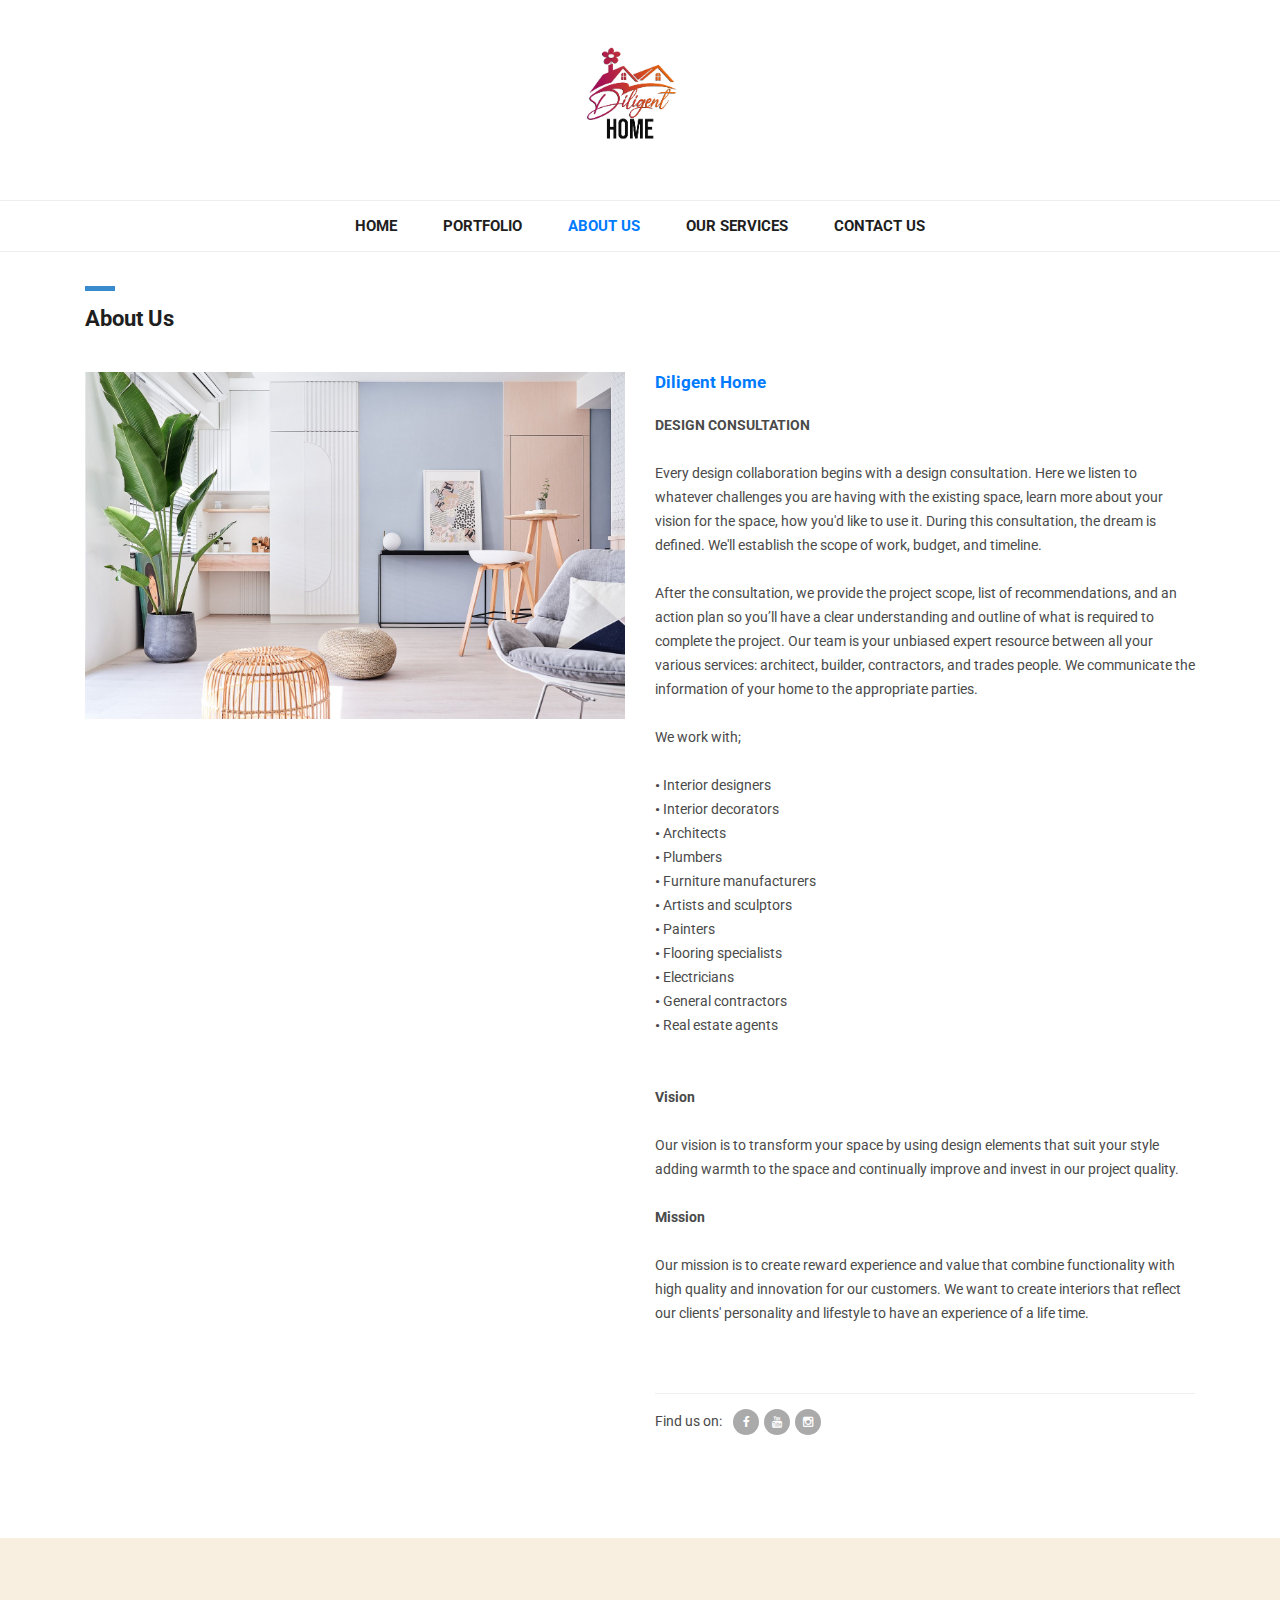
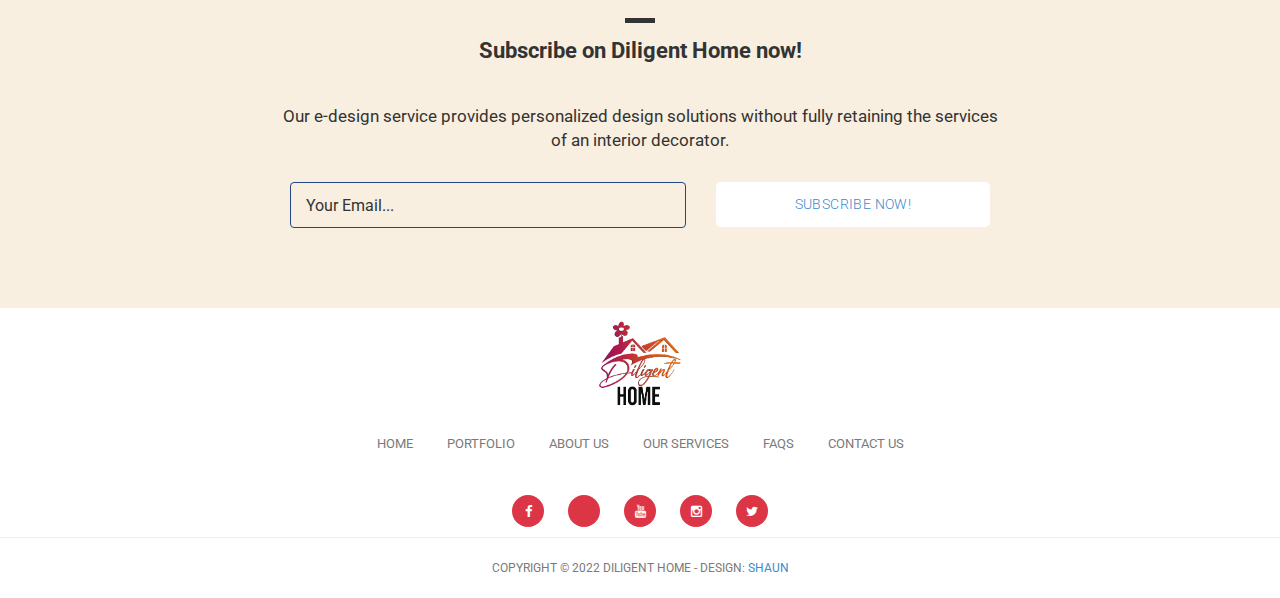
==== commit e193bb45: "chnage" ====
--- a/about.html
+++ b/about.html
@@ -9,7 +9,7 @@
     <meta name="author" content="">
     <link href="https://fonts.googleapis.com/css?family=Roboto:100,300,400,500,700" rel="stylesheet">
 
-    <title>Diligent Homes - Your cost friendly interior designer.</title>
+    <title>Diligent Home - Your cost friendly interior designer.</title>
     <!-- Social Media -->
     <meta content="Diligent Home - Your cost friendly interior designer.<" property="og:title">
     <meta content="Recreate your living space into a living wonder at a very affordable price. Embrace the new clasic design offered by Diligent Home." property="og:description">
@@ -38,8 +38,7 @@
     <!-- Navigation -->
     <nav class="navbar navbar-expand-lg navbar-dark bg-dark static-top">
       <div class="container">
-        <a class="navbar-brand" href="#"><img src="assets/images/header-logo.png" alt="" style="width: 123px;
-    margin-top: -1px;"></a>
+        <a class="navbar-brand" href="#"><img class="header-logo" src="assets/images/header-logo.png" alt=""></a>
         <button class="navbar-toggler" type="button" data-toggle="collapse" data-target="#navbarResponsive" aria-controls="navbarResponsive" aria-expanded="false" aria-label="Toggle navigation">
           <span class="navbar-toggler-icon"></span>
         </button>
@@ -49,7 +48,7 @@
               <a class="nav-link" href="index.html">Home</a>
             </li>
             <li class="nav-item">
-              <a class="nav-link" href="products.html">Gallery
+              <a class="nav-link" href="products.html">Portfolio
                 <span class="sr-only">(current)</span>
               </a>
             </li>
@@ -87,15 +86,34 @@
           </div>
           <div class="col-md-6">
             <div class="right-content">
-              <h4><a href="index.html">Diligent Home</a> Interior Desings</h4>
-              <p>Diligent Home is a full-service interior design firm that designs and furnishes homes from inspiration to flawless outcome. 
-                Our studio in Nairobi has a team that has earned a reputation for classically beautiful spaces that feel refreshingly 
-                balanced and stylish. 
-                We create custom interiors for home builds, renovations, and furniture projects that stand the test of time. </p>
-                <br>
-                <p>Our services begins from a discovery phone call to discuss your design project, proceeds to design 
-                  consultation to define your dream and finally to full service design project where we manage your 
-                  interior design project from concept to completion.</p>
+              <h4><a href="index.html">Diligent Home</a></h4>
+              <p><strong>DESIGN CONSULTATION </strong></p><br>
+                        <p>Every design collaboration begins with a design consultation. 
+                            Here we listen to whatever challenges you are having with the existing space, 
+                            learn more about your vision for the space, how you'd like to use it. 
+                            During this consultation, the dream is defined. 
+                            We'll establish the scope of work, budget, and timeline.</p><br>
+
+                            <p>After the consultation, we provide the project scope, list of recommendations, 
+                                and an action plan so you’ll have a clear understanding and outline of what is 
+                                required to complete the project. Our team is your unbiased expert resource 
+                                between all your various services: architect, builder, contractors, 
+                                and trades people. We communicate the information of your home to the appropriate parties.</p><br>
+
+                                <p>We work with;</p><br>
+                                <p> <strong>•</strong>	Interior designers <br>
+                                    <strong>•</strong>	Interior decorators<br>
+                                    <strong>•</strong>	Architects<br>
+                                    <strong>•</strong>	Plumbers<br>
+                                    <strong>•</strong>	Furniture manufacturers<br>
+                                    <strong>•</strong>	Artists and sculptors<br>
+                                    <strong>•</strong>	Painters<br>
+                                    <strong>•</strong>	Flooring specialists<br>
+                                    <strong>•</strong>	Electricians<br>
+                                    <strong>•</strong>	General contractors<br>
+                                    <strong>•</strong>	Real estate agents<br>
+                                    </p><br>
+                
               <br>
               <P><strong>Vision</strong></P><br>
               <p>Our vision is to transform your space by using design elements that suit your style adding warmth 
@@ -187,7 +205,7 @@
             <div class="footer-menu">
               <ul>
                 <li><a href="index.html">Home</a></li>
-                <li><a href="products.html">Gallery</a></li>
+                <li><a href="products.html">Portfolio</a></li>
                 <li><a href="about.html">About Us</a></li>
                 <li><a href="ourservices.html">Our Services</a></li>
                 <li><a href="faqs.html">FAQs</a></li>
--- a/assets/css/tooplate-main.css
+++ b/assets/css/tooplate-main.css
@@ -41,7 +41,7 @@
 	opacity: 0.7;
 }
 .section-heading {
-	margin-top: 80px;
+	margin-top: 35px;
 	margin-bottom: 40px;
 }
 .section-heading .line-dec {
@@ -131,10 +131,11 @@
 /* Banner Style */
 .banner {
 	margin-top: 50px;
-	background-image: url(../images/banner-bg.jpg);
+	background-image: url(../images/shar-home1.jpg);
 	background-size: cover;
 	background-repeat: no-repeat;
 	padding: 150px 0px;
+	margin-bottom: -170px;
 	background-position: center center;
 }
 .banner .caption {
@@ -164,6 +165,7 @@
 /* Featured Style */
 .featured-items {
 	margin-bottom: 70px;
+	margin-top: 165px;
 }
 .featured-item {
 	border-radius: 5px;
@@ -313,8 +315,6 @@
 .footer .logo img {
 	max-width: 100%;
 	width: 123px;
-	margin-top: 60px;
-	margin-bottom: 40px;
 }
 .footer .footer-menu {
 	margin-bottom: 40px;
@@ -332,9 +332,7 @@
 	color: #3a8bcd;
 	text-decoration: none;
 }
-.footer .social-icons {
-	margin-bottom: 60px;
-}
+
 .footer .social-icons ul li {
 	margin: 0px 10px;
 }
@@ -358,6 +356,7 @@
 .sub-footer {
 	border-top: 1px solid #eee;
 	text-align: center;
+	margin-top: 10px;
 }
 .sub-footer p {
 	font-size: 12px;
@@ -375,7 +374,7 @@
 	margin-bottom: 40px;
 }
 .featured-page .section-heading {
-	margin-top: 0px;
+	margin-top: -59px;
 	margin-bottom: 0px;
 }
 .featured-page #filters {
@@ -709,6 +708,11 @@
 
 
 /* Responsive Style */
+@media (min-width: 1000px) {
+	img.header-logo {
+		width: 134px;
+	}
+}
 @media (max-width: 991px) {
 
 	.subscribe-form .main-content form button {
@@ -735,18 +739,22 @@
 
 	.banner {
 		border-top: none;
-		margin-top: 0px;
+		margin-top: -117px;
 	}
 	.navbar .navbar-brand {
 		width: auto;
 	}
 	.navbar:after {
 		display: none;
+	}
+	.navbar-brand img{
+		width: 83px;
+		margin-top: -8px;
 	}
 	#navbarResponsive {
 	    z-index: 99999;
 	    position: absolute;
-	    top: 150px;
+	    top: 86px;
 	    width: 100%;
 	    text-align: center;
 	    background-color: rgba(250,250,250,0.95);
